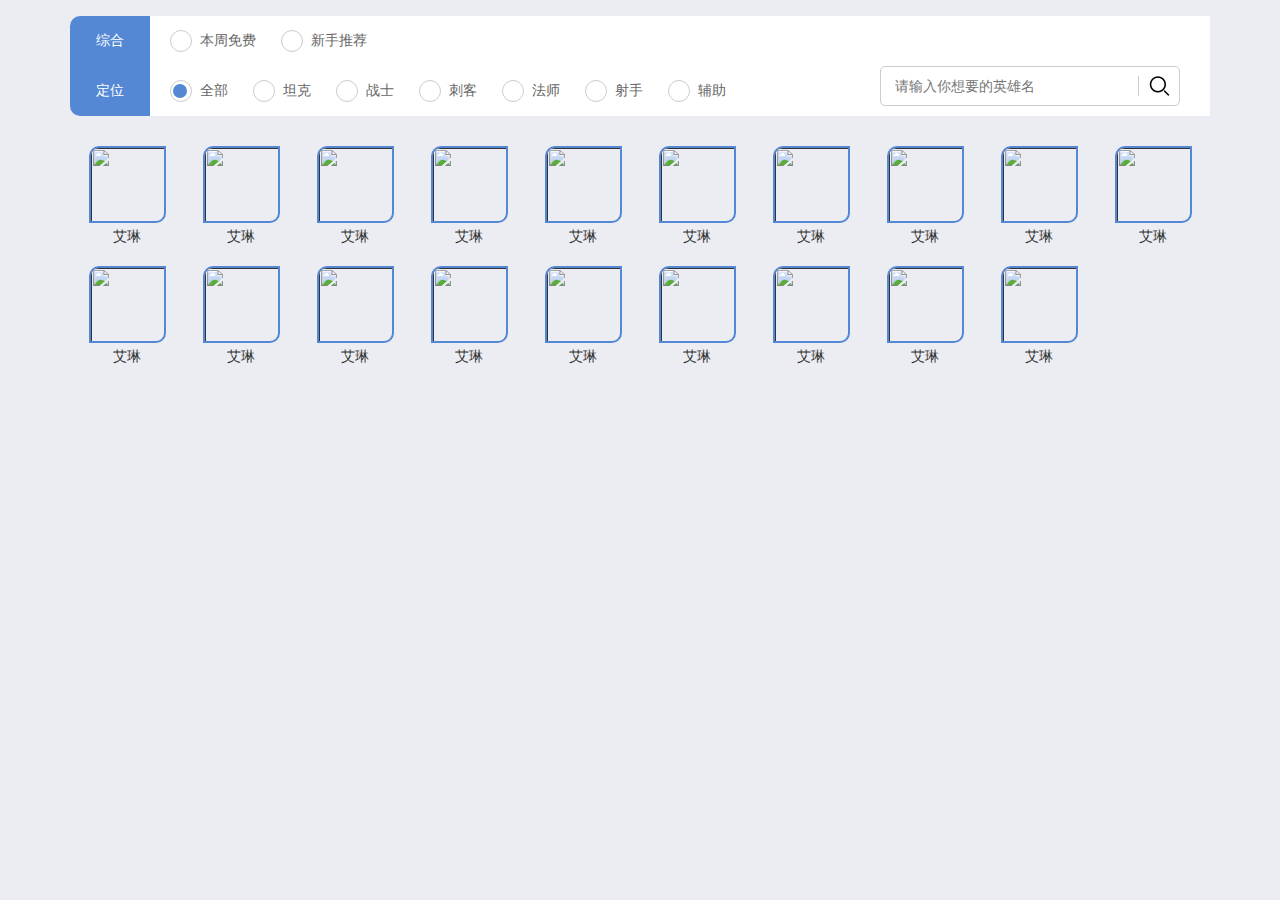
==== 王者荣耀英雄搜索/index.html @ 2069107d "Add files via upload" ====
<!DOCTYPE html>
<html lang="en">
  <head>
    <meta charset="UTF-8" />
    <meta name="viewport" content="width=device-width, initial-scale=1.0" />
    <title>Document</title>
  </head>
  <link rel="stylesheet" href="./index.css" />
  <body>
    <div class="container">
      <div class="search">
        <div class="title">
          <p>综合</p>
          <p>定位</p>
        </div>
        <div class="types">
          <div class="type-list">
            <div class="radio">本周免费</div>
            <div class="radio">新手推荐</div>
          </div>
          <div class="type-list">
            <div class="radio checked">全部</div>
            <div class="radio">坦克</div>
            <div class="radio">战士</div>
            <div class="radio">刺客</div>
            <div class="radio">法师</div>
            <div class="radio">射手</div>
            <div class="radio">辅助</div>
          </div>
        </div>
        <div class="keyword">
          <div class="input">
            <input type="text" placeholder="请输入你想要的英雄名" />
          </div>
        </div>
      </div>
      <ul class="list">
        <li>
          <a href="">
            <img
              src="https://avatars.githubusercontent.com/u/129467241?v=4"
              alt=""
            />
            <span>艾琳</span>
          </a>
        </li>
        <li>
          <a href="">
            <img
              src="https://avatars.githubusercontent.com/u/129467241?v=4"
              alt=""
            />
            <span>艾琳</span>
          </a>
        </li>
        <li>
          <a href="">
            <img
              src="https://avatars.githubusercontent.com/u/129467241?v=4"
              alt=""
            />
            <span>艾琳</span>
          </a>
        </li>
        <li>
          <a href="">
            <img
              src="https://avatars.githubusercontent.com/u/129467241?v=4"
              alt=""
            />
            <span>艾琳</span>
          </a>
        </li>
        <li>
          <a href="">
            <img
              src="https://avatars.githubusercontent.com/u/129467241?v=4"
              alt=""
            />
            <span>艾琳</span>
          </a>
        </li>
        <li>
          <a href="">
            <img
              src="https://avatars.githubusercontent.com/u/129467241?v=4"
              alt=""
            />
            <span>艾琳</span>
          </a>
        </li>
        <li>
          <a href="">
            <img
              src="https://avatars.githubusercontent.com/u/129467241?v=4"
              alt=""
            />
            <span>艾琳</span>
          </a>
        </li>
        <li>
          <a href="">
            <img
              src="https://avatars.githubusercontent.com/u/129467241?v=4"
              alt=""
            />
            <span>艾琳</span>
          </a>
        </li>
        <li>
          <a href="">
            <img
              src="https://avatars.githubusercontent.com/u/129467241?v=4"
              alt=""
            />
            <span>艾琳</span>
          </a>
        </li>
        <li>
          <a href="">
            <img
              src="https://avatars.githubusercontent.com/u/129467241?v=4"
              alt=""
            />
            <span>艾琳</span>
          </a>
        </li>
        <li>
          <a href="">
            <img
              src="https://avatars.githubusercontent.com/u/129467241?v=4"
              alt=""
            />
            <span>艾琳</span>
          </a>
        </li>
        <li>
          <a href="">
            <img
              src="https://avatars.githubusercontent.com/u/129467241?v=4"
              alt=""
            />
            <span>艾琳</span>
          </a>
        </li>
        <li>
          <a href="">
            <img
              src="https://avatars.githubusercontent.com/u/129467241?v=4"
              alt=""
            />
            <span>艾琳</span>
          </a>
        </li>
        <li>
          <a href="">
            <img
              src="https://avatars.githubusercontent.com/u/129467241?v=4"
              alt=""
            />
            <span>艾琳</span>
          </a>
        </li>
        <li>
          <a href="">
            <img
              src="https://avatars.githubusercontent.com/u/129467241?v=4"
              alt=""
            />
            <span>艾琳</span>
          </a>
        </li>
        <li>
          <a href="">
            <img
              src="https://avatars.githubusercontent.com/u/129467241?v=4"
              alt=""
            />
            <span>艾琳</span>
          </a>
        </li>
        <li>
          <a href="">
            <img
              src="https://avatars.githubusercontent.com/u/129467241?v=4"
              alt=""
            />
            <span>艾琳</span>
          </a>
        </li>
        <li>
          <a href="">
            <img
              src="https://avatars.githubusercontent.com/u/129467241?v=4"
              alt=""
            />
            <span>艾琳</span>
          </a>
        </li>
        <li>
          <a href="">
            <img
              src="https://avatars.githubusercontent.com/u/129467241?v=4"
              alt=""
            />
            <span>艾琳</span>
          </a>
        </li>
      </ul>
    </div>
  </body>
  <script src="./index.js"></script>
</html>
---- 王者荣耀英雄搜索/index.css ----
* {
    margin: 0;
    padding: 0;
    box-sizing: border-box;
}

ul {
    list-style: none;
}

a {
    text-decoration: none;
    color: inherit;
}

body {
    background: #ecedf2;
}

.container {
    width: 1140px;
    margin: 1em auto;
}

.search {
    margin-bottom: 30px;
    display: flex;
    justify-content: space-between;
    height: 100px;
    line-height: 50px;
    font-size: 14px;
}

.title {
    background: #5488d5;
    color: #fff;
    width: 80px;
    text-align: center;
    border-radius: 10px 0 0 10px;
}

.types {
    flex: 1 0 auto;
    color: #666;
    background: #fff;
}

.type-list {
    display: flex;
    padding-left: 20px;
}

.radio {
    margin-right: 25px;
    position: relative;
    padding-left: 30px;
    cursor: pointer;
}

.radio::before {
    content: '';
    position: absolute;
    width: 20px;
    height: 20px;
    left: 0;
    top: 50%;
    transform: translateY(-50%);
    border: 1px solid #ccc;
    border-radius: 50%;
}

.radio::after {
    content: '';
    position: absolute;
    width: 14px;
    height: 14px;
    left: 6%;
    top: 50%;
    transform: translateY(-50%) scale(0);
    background: #5488d5;
    border-radius: 50%;
    transition: .25s;
}

.radio.checked::after {
    /* 笔记 */
    transform: translateY(-50%) scale(1);
}

.keyword {
    background: #fff;
    padding-right: 30px;
}

.input {
    margin-top: 50px;
    height: 40px;
    padding-right: 40px;
    border-radius: 5px;
    width: 300px;
    border: 1px solid #ccc;
    position: relative;
}

.input input {
    height: 100%;
    display: block;
    width: 100%;
    border: none;
    outline: none;
    border-radius: 10px;
    padding-left: 1em;
    font-size: 14px;
}

.input::before {
    content: '';
    position: absolute;
    width: 40px;
    height: 100%;
    right: 0;
    background: url('./icon.png') no-repeat center;
    background-size: 25px 25px;
    border-left: 1px solid #ccc;
    height: 20px;
    top: 50%;
    transform: translateY(-50%);
}

.list {
    /* 笔记 */
    display: grid;
    /* 笔记 */
    grid-template-columns: repeat(10, 1fr);
    justify-items: center;
    text-align: center;
    font-size: 14px;
    /* 笔记 */
    row-gap: 20px;
    color: #333;
}

.list img {
    width: 77px;
    height: 77px;
    display: block;
    margin-bottom: 5px;
    border: 2px solid #5488d5;
    border-radius: 10px 0 10px 0;
}
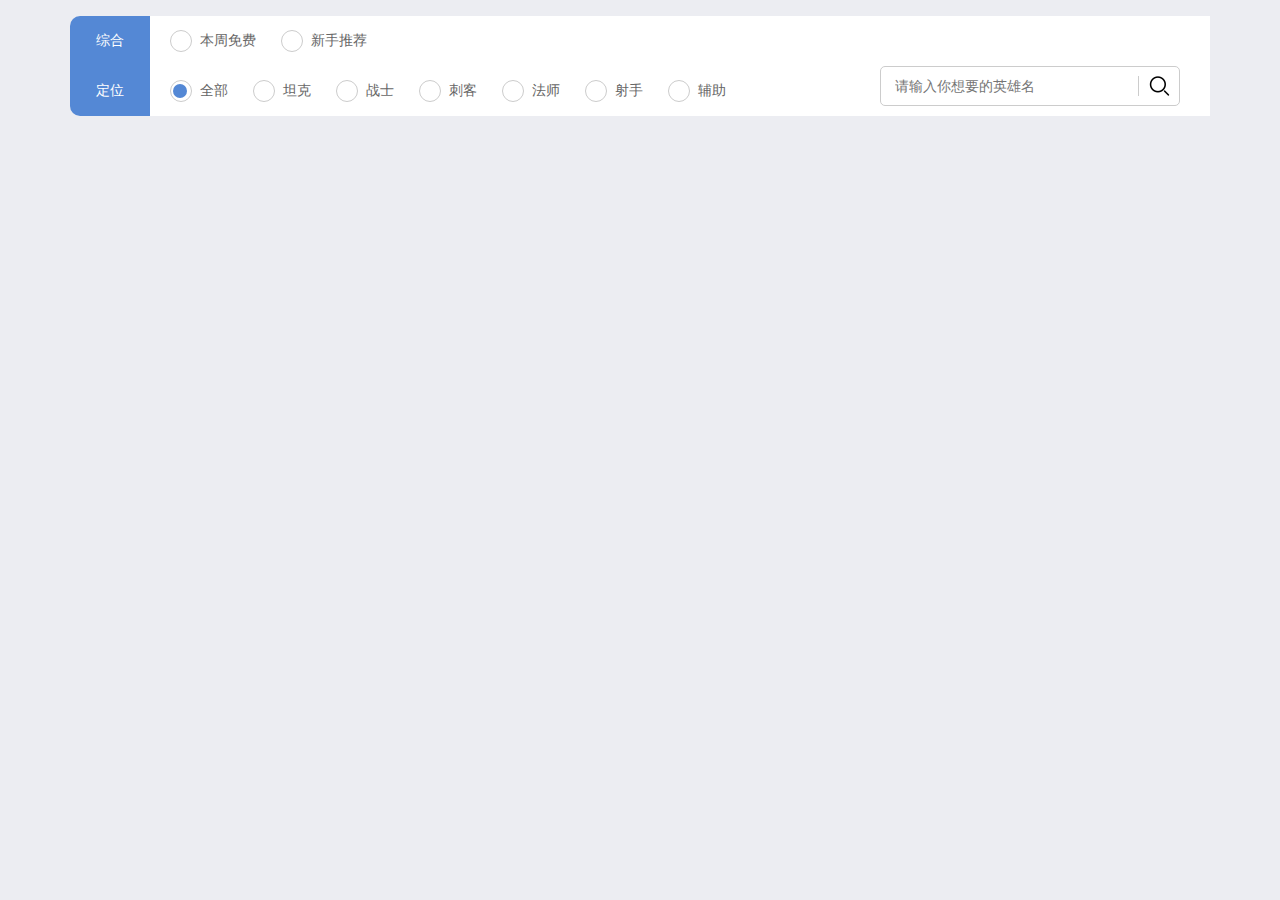
==== commit f2605b15: "Update index.html" ====
--- a/王者荣耀英雄搜索/index.html
+++ b/王者荣耀英雄搜索/index.html
@@ -15,17 +15,21 @@
         </div>
         <div class="types">
           <div class="type-list">
-            <div class="radio">本周免费</div>
-            <div class="radio">新手推荐</div>
+            <div class="radio" data-type="pay_type" data-value="10">
+              本周免费
+            </div>
+            <div class="radio" data-type="pay_type" data-value="11">
+              新手推荐
+            </div>
           </div>
           <div class="type-list">
-            <div class="radio checked">全部</div>
-            <div class="radio">坦克</div>
-            <div class="radio">战士</div>
-            <div class="radio">刺客</div>
-            <div class="radio">法师</div>
-            <div class="radio">射手</div>
-            <div class="radio">辅助</div>
+            <div class="radio checked" data-type="all">全部</div>
+            <div class="radio" data-type="hero_type" data-value="3">坦克</div>
+            <div class="radio" data-type="hero_type" data-value="1">战士</div>
+            <div class="radio" data-type="hero_type" data-value="4">刺客</div>
+            <div class="radio" data-type="hero_type" data-value="2">法师</div>
+            <div class="radio" data-type="hero_type" data-value="5">射手</div>
+            <div class="radio" data-type="hero_type" data-value="6">辅助</div>
           </div>
         </div>
         <div class="keyword">
@@ -34,179 +38,7 @@
           </div>
         </div>
       </div>
-      <ul class="list">
-        <li>
-          <a href="">
-            <img
-              src="https://avatars.githubusercontent.com/u/129467241?v=4"
-              alt=""
-            />
-            <span>艾琳</span>
-          </a>
-        </li>
-        <li>
-          <a href="">
-            <img
-              src="https://avatars.githubusercontent.com/u/129467241?v=4"
-              alt=""
-            />
-            <span>艾琳</span>
-          </a>
-        </li>
-        <li>
-          <a href="">
-            <img
-              src="https://avatars.githubusercontent.com/u/129467241?v=4"
-              alt=""
-            />
-            <span>艾琳</span>
-          </a>
-        </li>
-        <li>
-          <a href="">
-            <img
-              src="https://avatars.githubusercontent.com/u/129467241?v=4"
-              alt=""
-            />
-            <span>艾琳</span>
-          </a>
-        </li>
-        <li>
-          <a href="">
-            <img
-              src="https://avatars.githubusercontent.com/u/129467241?v=4"
-              alt=""
-            />
-            <span>艾琳</span>
-          </a>
-        </li>
-        <li>
-          <a href="">
-            <img
-              src="https://avatars.githubusercontent.com/u/129467241?v=4"
-              alt=""
-            />
-            <span>艾琳</span>
-          </a>
-        </li>
-        <li>
-          <a href="">
-            <img
-              src="https://avatars.githubusercontent.com/u/129467241?v=4"
-              alt=""
-            />
-            <span>艾琳</span>
-          </a>
-        </li>
-        <li>
-          <a href="">
-            <img
-              src="https://avatars.githubusercontent.com/u/129467241?v=4"
-              alt=""
-            />
-            <span>艾琳</span>
-          </a>
-        </li>
-        <li>
-          <a href="">
-            <img
-              src="https://avatars.githubusercontent.com/u/129467241?v=4"
-              alt=""
-            />
-            <span>艾琳</span>
-          </a>
-        </li>
-        <li>
-          <a href="">
-            <img
-              src="https://avatars.githubusercontent.com/u/129467241?v=4"
-              alt=""
-            />
-            <span>艾琳</span>
-          </a>
-        </li>
-        <li>
-          <a href="">
-            <img
-              src="https://avatars.githubusercontent.com/u/129467241?v=4"
-              alt=""
-            />
-            <span>艾琳</span>
-          </a>
-        </li>
-        <li>
-          <a href="">
-            <img
-              src="https://avatars.githubusercontent.com/u/129467241?v=4"
-              alt=""
-            />
-            <span>艾琳</span>
-          </a>
-        </li>
-        <li>
-          <a href="">
-            <img
-              src="https://avatars.githubusercontent.com/u/129467241?v=4"
-              alt=""
-            />
-            <span>艾琳</span>
-          </a>
-        </li>
-        <li>
-          <a href="">
-            <img
-              src="https://avatars.githubusercontent.com/u/129467241?v=4"
-              alt=""
-            />
-            <span>艾琳</span>
-          </a>
-        </li>
-        <li>
-          <a href="">
-            <img
-              src="https://avatars.githubusercontent.com/u/129467241?v=4"
-              alt=""
-            />
-            <span>艾琳</span>
-          </a>
-        </li>
-        <li>
-          <a href="">
-            <img
-              src="https://avatars.githubusercontent.com/u/129467241?v=4"
-              alt=""
-            />
-            <span>艾琳</span>
-          </a>
-        </li>
-        <li>
-          <a href="">
-            <img
-              src="https://avatars.githubusercontent.com/u/129467241?v=4"
-              alt=""
-            />
-            <span>艾琳</span>
-          </a>
-        </li>
-        <li>
-          <a href="">
-            <img
-              src="https://avatars.githubusercontent.com/u/129467241?v=4"
-              alt=""
-            />
-            <span>艾琳</span>
-          </a>
-        </li>
-        <li>
-          <a href="">
-            <img
-              src="https://avatars.githubusercontent.com/u/129467241?v=4"
-              alt=""
-            />
-            <span>艾琳</span>
-          </a>
-        </li>
-      </ul>
+      <ul class="list"></ul>
     </div>
   </body>
   <script src="./index.js"></script>
